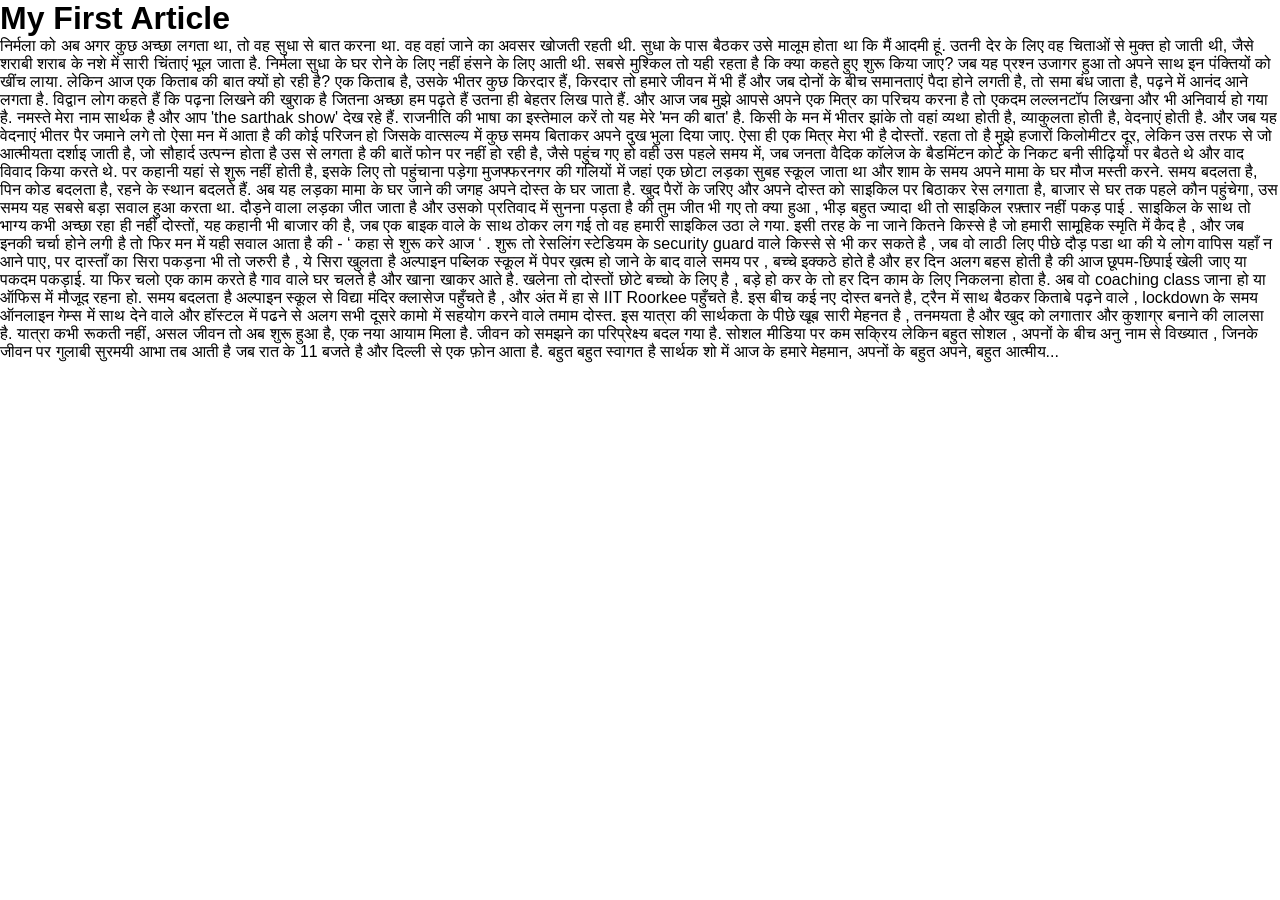
==== articles/first_article.html @ 79271f22 "added first article section" ====
<!DOCTYPE html>
<html lang="en">
<head>
  <meta charset="UTF-8">
  <meta name="viewport" content="width=device-width, initial-scale=1.0">
  <title>My First Article</title>
  <link rel="stylesheet" href="../styles.css">
</head>
<body>
  <div class="article-container">
    <h1>My First Article</h1>
    <p>
      <!-- Paste your Google Doc text here -->
      निर्मला को अब अगर कुछ अच्छा लगता था, तो वह सुधा से बात करना था. वह वहां जाने का अवसर खोजती रहती थी. सुधा के पास बैठकर उसे मालूम होता था कि मैं आदमी हूं. उतनी देर के लिए वह चिताओं से मुक्त हो जाती थी, जैसे शराबी शराब के नशे में सारी चिंताएं भूल जाता है. निर्मला सुधा के घर रोने के लिए नहीं हंसने के लिए आती थी. सबसे मुश्किल तो यही रहता है कि क्या कहते हुए शुरू किया जाए? जब यह प्रश्न उजागर हुआ तो अपने साथ इन पंक्तियों को खींच लाया. लेकिन आज एक किताब की बात क्यों हो रही है? एक किताब है, उसके भीतर कुछ किरदार हैं, किरदार तो हमारे जीवन में भी हैं और जब दोनों के बीच समानताएं पैदा होने लगती है, तो समा बंध जाता है, पढ़ने में आनंद आने लगता है. विद्वान लोग कहते हैं कि पढ़ना लिखने की खुराक है जितना अच्छा हम पढ़ते हैं उतना ही बेहतर लिख पाते हैं. और आज जब मुझे आपसे अपने एक मित्र का परिचय करना है तो एकदम लल्लनटॉप लिखना और भी अनिवार्य हो गया है. नमस्ते मेरा नाम सार्थक है और आप 'the sarthak show' देख रहे हैं. राजनीति की भाषा का इस्तेमाल करें तो यह मेरे 'मन की बात' है. किसी के मन में भीतर झांके तो वहां व्यथा होती है, व्याकुलता होती है, वेदनाएं होती है. और जब यह वेदनाएं भीतर पैर जमाने लगे तो ऐसा मन में आता है की कोई परिजन हो जिसके वात्सल्य में कुछ समय बिताकर अपने दुख भुला दिया जाए. ऐसा ही एक मित्र मेरा भी है दोस्तों. रहता तो है मुझे हजारों किलोमीटर दूर, लेकिन उस तरफ से जो आत्मीयता दर्शाइ जाती है, जो सौहार्द उत्पन्न होता है उस से लगता है की बातें फोन पर नहीं हो रही है, जैसे पहुंच गए हो वही उस पहले समय में, जब जनता वैदिक कॉलेज के बैडमिंटन कोर्ट के निकट बनी सीढ़ियों पर बैठते थे और वाद विवाद किया करते थे.

पर कहानी यहां से शुरू नहीं होती है, इसके लिए तो पहुंचाना पड़ेगा मुजफ्फरनगर की गलियों में जहां एक छोटा लड़का सुबह स्कूल जाता था और शाम के समय अपने मामा के घर मौज मस्ती करने. समय बदलता है, पिन कोड बदलता है, रहने के स्थान बदलते हैं. अब यह लड़का मामा के घर जाने की जगह अपने दोस्त के घर जाता है. खुद पैरों के जरिए और अपने दोस्त को साइकिल पर बिठाकर रेस लगाता है, बाजार से घर तक पहले कौन पहुंचेगा, उस समय यह सबसे बड़ा सवाल हुआ करता था.
दौड़ने वाला लड़का जीत जाता है और उसको प्रतिवाद में सुनना पड़ता है की तुम जीत भी गए तो क्या हुआ , भीड़ बहुत ज्यादा थी तो साइकिल रफ़्तार नहीं पकड़ पाई . साइकिल के साथ तो भाग्य कभी अच्छा रहा ही नहीं दोस्तों, यह कहानी भी बाजार की है, जब एक बाइक वाले के साथ ठोकर लग गई तो वह हमारी साइकिल उठा ले गया.

इसी तरह के ना जाने कितने किस्से है जो हमारी सामूहिक स्मृति में कैद है , और जब इनकी चर्चा होने लगी है तो फिर मन में यही सवाल आता है की - ‘ कहा से शुरू करे आज ‘ .
शुरू तो रेसलिंग स्टेडियम के security guard वाले किस्से से भी कर सकते है , जब वो लाठी लिए पीछे दौड़ पडा था की ये लोग वापिस यहाँ न आने पाए, पर दास्ताँ  का सिरा पकड़ना भी तो जरुरी है , ये सिरा खुलता है अल्पाइन पब्लिक स्कूल में पेपर ख़त्म हो जाने के बाद वाले समय पर , बच्चे इक्कठे होते है और हर दिन अलग बहस होती है की आज छूपम-छिपाई खेली जाए या पकदम पकड़ाई. या फिर चलो एक काम करते है गाव वाले घर चलते है और खाना खाकर आते है.

खलेना तो दोस्तों छोटे बच्चो के लिए है , बड़े हो कर के तो हर दिन काम के लिए निकलना होता है. अब वो coaching class जाना हो या ऑफिस में मौजूद रहना हो. समय बदलता है अल्पाइन स्कूल से विद्या मंदिर क्लासेज पहुँचते है , और अंत में हा से IIT Roorkee पहुँचते है. 
इस बीच कई नए दोस्त बनते है, ट्रैन में साथ बैठकर किताबे पढ़ने वाले , lockdown के समय ऑनलाइन गेम्स में साथ देने वाले और हॉस्टल में पढने से अलग सभी दूसरे कामो में सहयोग करने वाले तमाम दोस्त. 
इस यात्रा की सार्थकता के पीछे खूब सारी मेहनत है , तनमयता है और खुद को लगातार और कुशाग्र बनाने की लालसा है. यात्रा कभी रूकती नहीं, असल जीवन तो अब शुरू हुआ है, एक नया आयाम मिला है. जीवन को समझने का परिप्रेक्ष्य बदल गया है. 

सोशल मीडिया पर कम सक्रिय लेकिन बहुत सोशल , अपनों के बीच अनु नाम से विख्यात , जिनके जीवन पर गुलाबी सुरमयी आभा तब आती है जब रात के 11 बजते है और दिल्ली से एक फ़ोन आता है. बहुत बहुत स्वागत है सार्थक शो में आज के हमारे मेहमान, अपनों के बहुत अपने, बहुत आत्मीय...

    </p>
  </div>
</body>
</html>
---- styles.css ----
/* Reset & basics */
* { margin:0; padding:0; box-sizing:border-box; font-family: 'Helvetica', sans-serif; }
body { scroll-behavior: smooth; }

/* Sections */
section { min-height: 100vh; display:flex; flex-direction:column; justify-content:center; align-items:center; text-align:center; padding:50px; }

/* Intro */
#intro { background: linear-gradient(to right, #fddb92, #d1fdff); color:#333; }
#intro h1 { font-size:3rem; margin-bottom:20px; }
#intro p { font-size:1.5rem; }

/* Articles */
#articles { background:#ffe6e6; }
.article-teaser { margin:15px 0; padding:15px; background:white; width:80%; border-radius:10px; box-shadow:0 4px 10px rgba(0,0,0,0.1); }

/* Art */
#art { background:#e6f7ff; }
.art-grid { display:flex; gap:20px; flex-wrap:wrap; justify-content:center; }
.art-grid img { width:250px; height:auto; border-radius:10px; box-shadow:0 4px 10px r
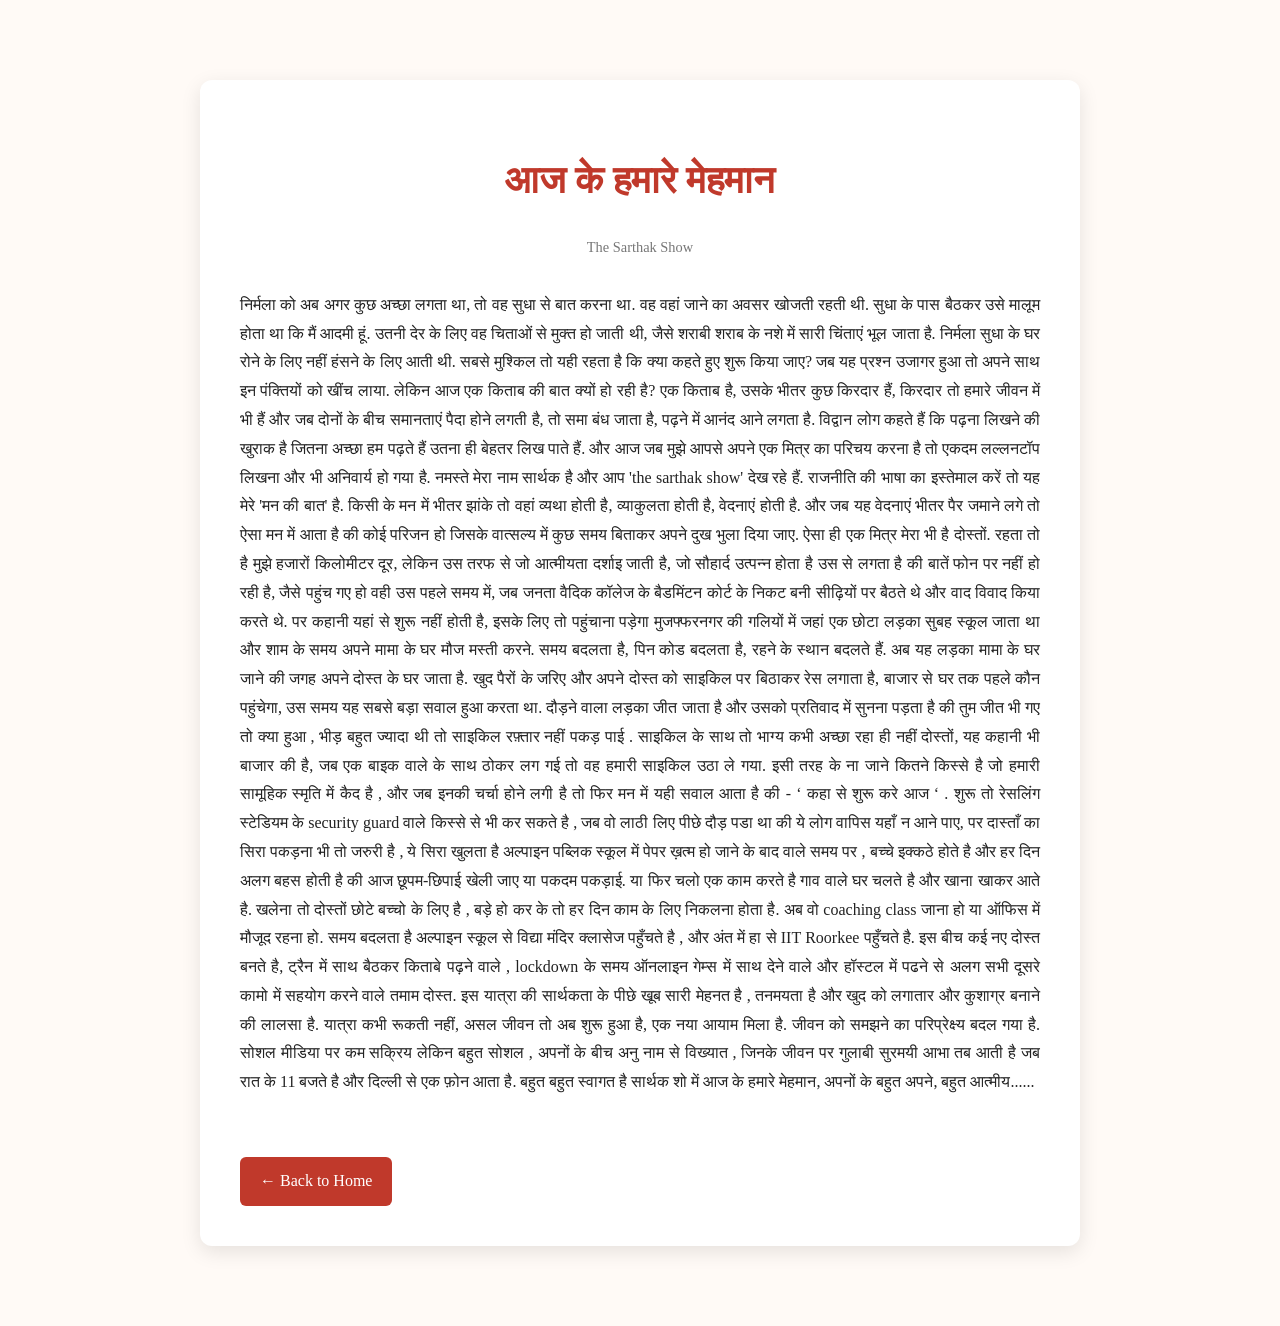
==== commit 791b30df: "Styled first article page" ====
--- a/articles/first_article.html
+++ b/articles/first_article.html
@@ -1,31 +1,92 @@
 <!DOCTYPE html>
-<html lang="en">
+<html lang="hi">
 <head>
-  <meta charset="UTF-8">
-  <meta name="viewport" content="width=device-width, initial-scale=1.0">
-  <title>My First Article</title>
-  <link rel="stylesheet" href="../styles.css">
+    <meta charset="UTF-8">
+    <meta name="viewport" content="width=device-width, initial-scale=1.0">
+    <title>The Sarthak Show - First Article</title>
+    <link rel="stylesheet" href="../style.css">
+    <style>
+        body {
+            background: #fffaf6;
+            color: #222;
+            font-family: 'Georgia', serif;
+            line-height: 1.8;
+            margin: 0;
+            padding: 0;
+        }
+
+        .article-container {
+            max-width: 800px;
+            margin: 80px auto;
+            background: #ffffff;
+            padding: 40px;
+            border-radius: 12px;
+            box-shadow: 0 6px 20px rgba(0,0,0,0.1);
+        }
+
+        h1 {
+            text-align: center;
+            font-size: 2.4rem;
+            margin-bottom: 20px;
+            color: #c0392b;
+        }
+
+        .meta {
+            text-align: center;
+            color: #777;
+            margin-bottom: 30px;
+            font-size: 0.9rem;
+        }
+
+        p {
+            margin-bottom: 20px;
+            text-align: justify;
+        }
+
+        a.back-home {
+            display: inline-block;
+            margin-top: 40px;
+            padding: 10px 20px;
+            background: #c0392b;
+            color: white;
+            text-decoration: none;
+            border-radius: 6px;
+            transition: background 0.3s;
+        }
+
+        a.back-home:hover {
+            background: #a93226;
+        }
+    </style>
 </head>
 <body>
-  <div class="article-container">
-    <h1>My First Article</h1>
-    <p>
-      <!-- Paste your Google Doc text here -->
-      निर्मला को अब अगर कुछ अच्छा लगता था, तो वह सुधा से बात करना था. वह वहां जाने का अवसर खोजती रहती थी. सुधा के पास बैठकर उसे मालूम होता था कि मैं आदमी हूं. उतनी देर के लिए वह चिताओं से मुक्त हो जाती थी, जैसे शराबी शराब के नशे में सारी चिंताएं भूल जाता है. निर्मला सुधा के घर रोने के लिए नहीं हंसने के लिए आती थी. सबसे मुश्किल तो यही रहता है कि क्या कहते हुए शुरू किया जाए? जब यह प्रश्न उजागर हुआ तो अपने साथ इन पंक्तियों को खींच लाया. लेकिन आज एक किताब की बात क्यों हो रही है? एक किताब है, उसके भीतर कुछ किरदार हैं, किरदार तो हमारे जीवन में भी हैं और जब दोनों के बीच समानताएं पैदा होने लगती है, तो समा बंध जाता है, पढ़ने में आनंद आने लगता है. विद्वान लोग कहते हैं कि पढ़ना लिखने की खुराक है जितना अच्छा हम पढ़ते हैं उतना ही बेहतर लिख पाते हैं. और आज जब मुझे आपसे अपने एक मित्र का परिचय करना है तो एकदम लल्लनटॉप लिखना और भी अनिवार्य हो गया है. नमस्ते मेरा नाम सार्थक है और आप 'the sarthak show' देख रहे हैं. राजनीति की भाषा का इस्तेमाल करें तो यह मेरे 'मन की बात' है. किसी के मन में भीतर झांके तो वहां व्यथा होती है, व्याकुलता होती है, वेदनाएं होती है. और जब यह वेदनाएं भीतर पैर जमाने लगे तो ऐसा मन में आता है की कोई परिजन हो जिसके वात्सल्य में कुछ समय बिताकर अपने दुख भुला दिया जाए. ऐसा ही एक मित्र मेरा भी है दोस्तों. रहता तो है मुझे हजारों किलोमीटर दूर, लेकिन उस तरफ से जो आत्मीयता दर्शाइ जाती है, जो सौहार्द उत्पन्न होता है उस से लगता है की बातें फोन पर नहीं हो रही है, जैसे पहुंच गए हो वही उस पहले समय में, जब जनता वैदिक कॉलेज के बैडमिंटन कोर्ट के निकट बनी सीढ़ियों पर बैठते थे और वाद विवाद किया करते थे.
 
-पर कहानी यहां से शुरू नहीं होती है, इसके लिए तो पहुंचाना पड़ेगा मुजफ्फरनगर की गलियों में जहां एक छोटा लड़का सुबह स्कूल जाता था और शाम के समय अपने मामा के घर मौज मस्ती करने. समय बदलता है, पिन कोड बदलता है, रहने के स्थान बदलते हैं. अब यह लड़का मामा के घर जाने की जगह अपने दोस्त के घर जाता है. खुद पैरों के जरिए और अपने दोस्त को साइकिल पर बिठाकर रेस लगाता है, बाजार से घर तक पहले कौन पहुंचेगा, उस समय यह सबसे बड़ा सवाल हुआ करता था.
-दौड़ने वाला लड़का जीत जाता है और उसको प्रतिवाद में सुनना पड़ता है की तुम जीत भी गए तो क्या हुआ , भीड़ बहुत ज्यादा थी तो साइकिल रफ़्तार नहीं पकड़ पाई . साइकिल के साथ तो भाग्य कभी अच्छा रहा ही नहीं दोस्तों, यह कहानी भी बाजार की है, जब एक बाइक वाले के साथ ठोकर लग गई तो वह हमारी साइकिल उठा ले गया.
+    <div class="article-container">
+        <h1>आज के हमारे मेहमान</h1>
+        <div class="meta">The Sarthak Show</div>
 
-इसी तरह के ना जाने कितने किस्से है जो हमारी सामूहिक स्मृति में कैद है , और जब इनकी चर्चा होने लगी है तो फिर मन में यही सवाल आता है की - ‘ कहा से शुरू करे आज ‘ .
-शुरू तो रेसलिंग स्टेडियम के security guard वाले किस्से से भी कर सकते है , जब वो लाठी लिए पीछे दौड़ पडा था की ये लोग वापिस यहाँ न आने पाए, पर दास्ताँ  का सिरा पकड़ना भी तो जरुरी है , ये सिरा खुलता है अल्पाइन पब्लिक स्कूल में पेपर ख़त्म हो जाने के बाद वाले समय पर , बच्चे इक्कठे होते है और हर दिन अलग बहस होती है की आज छूपम-छिपाई खेली जाए या पकदम पकड़ाई. या फिर चलो एक काम करते है गाव वाले घर चलते है और खाना खाकर आते है.
+        
+        <p>निर्मला को अब अगर कुछ अच्छा लगता था, तो वह सुधा से बात करना था. वह वहां जाने का अवसर खोजती रहती थी. सुधा के पास बैठकर उसे मालूम होता था कि मैं आदमी हूं. उतनी देर के लिए वह चिताओं से मुक्त हो जाती थी, 
+          जैसे शराबी शराब के नशे में सारी चिंताएं भूल जाता है. निर्मला सुधा के घर रोने के लिए नहीं हंसने के लिए आती थी. सबसे मुश्किल तो यही रहता है कि क्या कहते हुए शुरू किया जाए? जब यह प्रश्न उजागर हुआ तो अपने साथ इन पंक्तियों 
+          को खींच लाया. लेकिन आज एक किताब की बात क्यों हो रही है? एक किताब है, उसके भीतर कुछ किरदार हैं, किरदार तो हमारे जीवन में भी हैं और जब दोनों के बीच समानताएं पैदा होने लगती है, तो समा बंध जाता है, पढ़ने में आनंद आने 
+          लगता है. विद्वान लोग कहते हैं कि पढ़ना लिखने की खुराक है जितना अच्छा हम पढ़ते हैं उतना ही बेहतर लिख पाते हैं. और आज जब मुझे आपसे अपने एक मित्र का परिचय करना है तो एकदम लल्लनटॉप लिखना और भी अनिवार्य हो गया है. 
+          नमस्ते मेरा नाम सार्थक है और आप 'the sarthak show' देख रहे हैं. राजनीति की भाषा का इस्तेमाल करें तो यह मेरे 'मन की बात' है. किसी के मन में भीतर झांके तो वहां व्यथा होती है, व्याकुलता होती है, वेदनाएं होती है. 
+          और जब यह वेदनाएं भीतर पैर जमाने लगे तो ऐसा मन में आता है की कोई परिजन हो जिसके वात्सल्य में कुछ समय बिताकर अपने दुख भुला दिया जाए. ऐसा ही एक मित्र मेरा भी है दोस्तों. रहता तो है मुझे हजारों किलोमीटर दूर, 
+          लेकिन उस तरफ से जो आत्मीयता दर्शाइ जाती है, जो सौहार्द उत्पन्न होता है उस से लगता है की बातें फोन पर नहीं हो रही है, जैसे पहुंच गए हो वही उस पहले समय में, जब जनता वैदिक कॉलेज के बैडमिंटन कोर्ट के निकट बनी सीढ़ियों पर बैठते थे और वाद विवाद किया करते थे. 
+          पर कहानी यहां से शुरू नहीं होती है, इसके लिए तो पहुंचाना पड़ेगा मुजफ्फरनगर की गलियों में जहां एक छोटा लड़का सुबह स्कूल जाता था और शाम के समय अपने मामा के घर मौज मस्ती करने. समय बदलता है, पिन कोड बदलता है, रहने के स्थान बदलते हैं. 
+          अब यह लड़का मामा के घर जाने की जगह अपने दोस्त के घर जाता है. खुद पैरों के जरिए और अपने दोस्त को साइकिल पर बिठाकर रेस लगाता है, बाजार से घर तक पहले कौन पहुंचेगा, उस समय यह सबसे बड़ा सवाल हुआ करता था. 
+          दौड़ने वाला लड़का जीत जाता है और उसको प्रतिवाद में सुनना पड़ता है की तुम जीत भी गए तो क्या हुआ , भीड़ बहुत ज्यादा थी तो साइकिल रफ़्तार नहीं पकड़ पाई . साइकिल के साथ तो भाग्य कभी अच्छा रहा ही नहीं दोस्तों, यह कहानी भी बाजार की है, 
+          जब एक बाइक वाले के साथ ठोकर लग गई तो वह हमारी साइकिल उठा ले गया. इसी तरह के ना जाने कितने किस्से है जो हमारी सामूहिक स्मृति में कैद है , और जब इनकी चर्चा होने लगी है तो फिर मन में यही सवाल आता है की - ‘ कहा से शुरू करे आज ‘ . 
+          शुरू तो रेसलिंग स्टेडियम के security guard वाले किस्से से भी कर सकते है , जब वो लाठी लिए पीछे दौड़ पडा था की ये लोग वापिस यहाँ न आने पाए, पर दास्ताँ का सिरा पकड़ना भी तो जरुरी है , ये सिरा खुलता है अल्पाइन पब्लिक स्कूल में पेपर ख़त्म हो जाने के बाद वाले समय पर , 
+          बच्चे इक्कठे होते है और हर दिन अलग बहस होती है की आज छूपम-छिपाई खेली जाए या पकदम पकड़ाई. या फिर चलो एक काम करते है गाव वाले घर चलते है और खाना खाकर आते है. खलेना तो दोस्तों छोटे बच्चो के लिए है , बड़े हो कर के तो हर दिन काम के लिए निकलना होता है. 
+          अब वो coaching class जाना हो या ऑफिस में मौजूद रहना हो. समय बदलता है अल्पाइन स्कूल से विद्या मंदिर क्लासेज पहुँचते है , और अंत में हा से IIT Roorkee पहुँचते है. इस बीच कई नए दोस्त बनते है, ट्रैन में साथ बैठकर किताबे पढ़ने वाले , 
+          lockdown के समय ऑनलाइन गेम्स में साथ देने वाले और हॉस्टल में पढने से अलग सभी दूसरे कामो में सहयोग करने वाले तमाम दोस्त. 
+          इस यात्रा की सार्थकता के पीछे खूब सारी मेहनत है , तनमयता है और खुद को लगातार और कुशाग्र बनाने की लालसा है. यात्रा कभी रूकती नहीं, असल जीवन तो अब शुरू हुआ है, एक नया आयाम मिला है. जीवन को समझने का परिप्रेक्ष्य बदल गया है. सोशल मीडिया पर कम सक्रिय लेकिन बहुत सोशल , 
+          अपनों के बीच अनु नाम से विख्यात , 
+          जिनके जीवन पर गुलाबी सुरमयी आभा तब आती है जब रात के 11 बजते है और दिल्ली से एक फ़ोन आता है. बहुत बहुत स्वागत है सार्थक शो में आज के हमारे मेहमान, अपनों के बहुत अपने, बहुत आत्मीय......</p>
 
-खलेना तो दोस्तों छोटे बच्चो के लिए है , बड़े हो कर के तो हर दिन काम के लिए निकलना होता है. अब वो coaching class जाना हो या ऑफिस में मौजूद रहना हो. समय बदलता है अल्पाइन स्कूल से विद्या मंदिर क्लासेज पहुँचते है , और अंत में हा से IIT Roorkee पहुँचते है. 
-इस बीच कई नए दोस्त बनते है, ट्रैन में साथ बैठकर किताबे पढ़ने वाले , lockdown के समय ऑनलाइन गेम्स में साथ देने वाले और हॉस्टल में पढने से अलग सभी दूसरे कामो में सहयोग करने वाले तमाम दोस्त. 
-इस यात्रा की सार्थकता के पीछे खूब सारी मेहनत है , तनमयता है और खुद को लगातार और कुशाग्र बनाने की लालसा है. यात्रा कभी रूकती नहीं, असल जीवन तो अब शुरू हुआ है, एक नया आयाम मिला है. जीवन को समझने का परिप्रेक्ष्य बदल गया है. 
+        <a href="../index.html" class="back-home">← Back to Home</a>
+    </div>
 
-सोशल मीडिया पर कम सक्रिय लेकिन बहुत सोशल , अपनों के बीच अनु नाम से विख्यात , जिनके जीवन पर गुलाबी सुरमयी आभा तब आती है जब रात के 11 बजते है और दिल्ली से एक फ़ोन आता है. बहुत बहुत स्वागत है सार्थक शो में आज के हमारे मेहमान, अपनों के बहुत अपने, बहुत आत्मीय...
-
-    </p>
-  </div>
 </body>
 </html>
